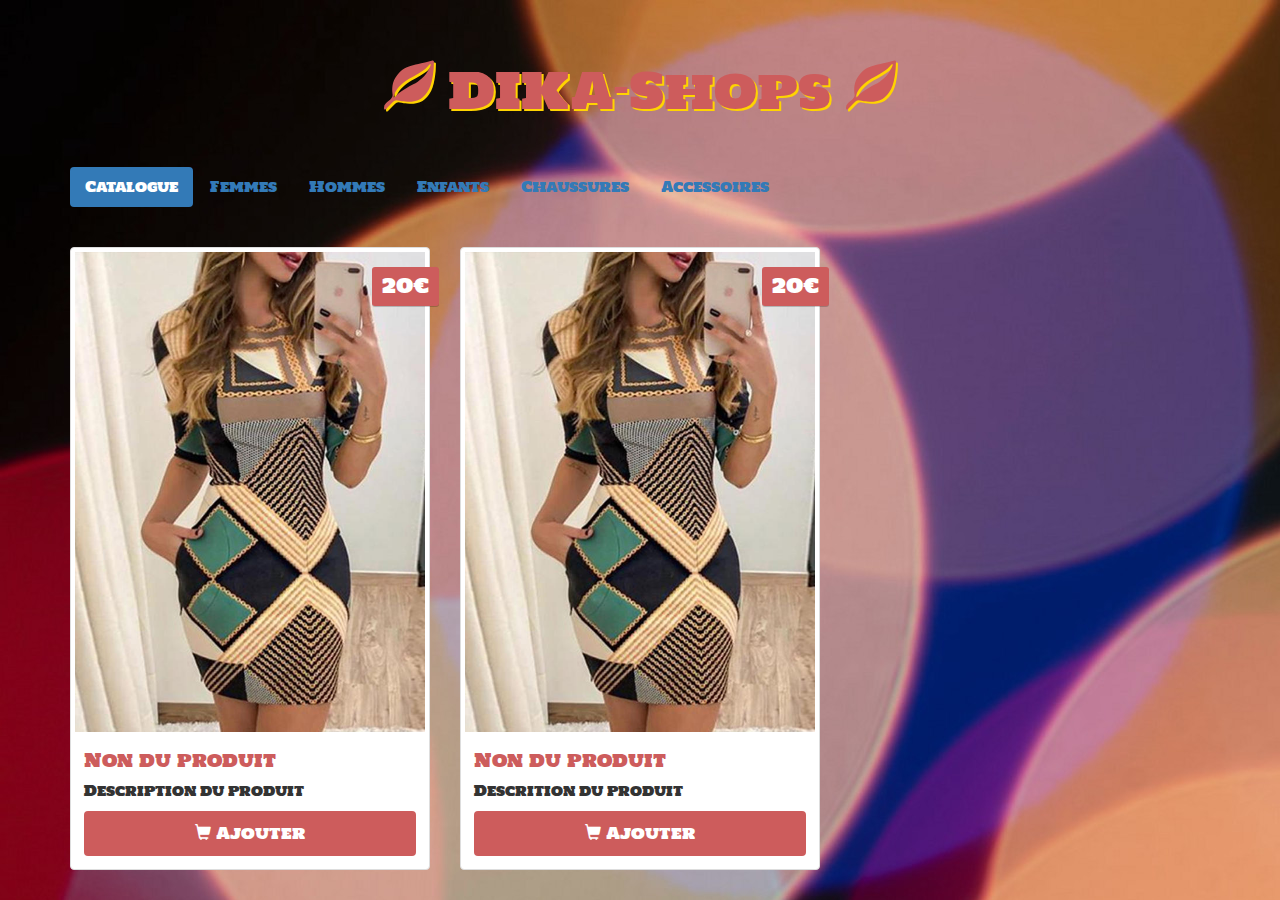
==== static.html @ 6c523722 "creation de la bd et teste de connection" ====
<!DOCTYPE html>
<html lang="en">
<head>
    <meta charset="UTF-8">
    <meta name="viewport" content="width=device-width, initial-scale=1.0">
    <script src="https://ajax.googleapis.com/ajax/libs/jquery/1.11.3/jquery.min.js"></script>
    <link rel="stylesheet" href="https://maxcdn.bootstrapcdn.com/bootstrap/3.3.6/css/bootstrap.min.css">
    <script src="https://maxcdn.bootstrapcdn.com/bootstrap/3.3.6/js/bootstrap.min.js"></script>
    <link href='http://fonts.googleapis.com/css?family=Holtwood+One+SC' rel='stylesheet' type='text/css'>
    <link rel="stylesheet" href="styles.css" />
    <title>DIOP-KABA</title>
</head>


<body>
<div class="container site">
    <h1 class="text-logo"><span class="glyphicon glyphicon-leaf"></span> DIKA-Shops <span class="glyphicon glyphicon-leaf"></span> </h1>

    <nav>
        <ul class="nav nav-pills">
            <li role="presentation" class="active"><a href="#1" data-toggle="tab">Catalogue</a></li>
            <li role="presentation"><a href="#2" data-toggle="tab">Femmes</a></li>
            <li role="presentation"><a href="#3" data-toggle="tab">Hommes</a></li>
            <li role="presentation"><a href="#4" data-toggle="tab">Enfants</a></li>
            <li role="presentation"><a href="#5" data-toggle="tab">Chaussures</a></li>
            <li role="presentation"><a href="#6" data-toggle="tab">Accessoires</a></li>
        
        </ul>
    </nav>

        <div class="tab-content">
                
              
            <div class="tab-pane active" id="1">
               
                
                <div class="row">
                   
                     <div class="col-sm-6 col-md-4">
                        
                        <div class="thumbnail">
                            <img src="images/a1.jpeg" alt="...">
                            <div class="price">20€</div>
                            <div class="caption"> 
                                <h4>Non du produit</h4>
                                <p>Description du produit</p>
                                <a href="#" class="btn btn-order" role="button"><span class="glyphicon glyphicon-shopping-cart"></span> Ajouter</a>
                            </div>
                        </div>
                    </div>
                   
                     <div class="col-sm-6 col-md-4">
                       
                        <div class="thumbnail">
                            <img src="images/a1.jpeg" alt="...">
                            <div class="price">20€</div>
                            <div class="caption"> 
                                <h4>Non du produit</h4>
                                <p>Descrition du produit</p>
                                <a href="#" class="btn btn-order" role="button"><span class="glyphicon glyphicon-shopping-cart"></span> Ajouter</a>
                            </div>
                        </div>
                    </div>
                    
                </div>
                        
            </div>
            
    
            
             <div class="tab-pane" id="2">                    
                <div class="row">
                    <div class="col-sm-6 col-md-4">
                        
                        <div class="thumbnail">
                            <img src="images/f1.jpg" alt="...">
                            <div class="price">20€</div>
                            <div class="caption"> 
                                <h4>Non du produit 2</h4>
                                <p>Descrition du produit 2</p>
                                <a href="#" class="btn btn-order" role="button"><span class="glyphicon glyphicon-shopping-cart"></span> Ajouter</a>
                            </div>
                        </div>
                    </div>
                     <div class="col-sm-6 col-md-4">
                        <div class="thumbnail">
                            <img src="images/f2.jpeg" alt="...">
                            <div class="price">20€</div>
                            <div class="caption"> 
                                <h4>Non du produit 2</h4>
                                <p>Descrition du produit 2</p>
                                <a href="#" class="btn btn-order" role="button"><span class="glyphicon glyphicon-shopping-cart"></span> Ajouter</a>
                            </div>
                        </div>
                    </div>   
                </div>                      
            </div>
            
            

            
            <div class="tab-pane" id="3">                    
                <div class="row">
                    <div class="col-sm-6 col-md-4">
                        
                        <div class="thumbnail">
                            <img src="images/h1.jpg" alt="...">
                            <div class="price">20€</div>
                            <div class="caption"> 
                                <h4>Non du produit 3</h4>
                                <p>Descrition du produit 3</p>
                                <a href="#" class="btn btn-order" role="button"><span class="glyphicon glyphicon-shopping-cart"></span> Ajouter</a>
                            </div>
                        </div>
                    </div>
                     <div class="col-sm-6 col-md-4">
                        <div class="thumbnail">
                            <img src="images/h2.jpg" alt="...">
                            <div class="price">20€</div>
                            <div class="caption"> 
                                <h4>Non du produit 3</h4>
                                <p>Descrition du produit 3</p>
                                <a href="#" class="btn btn-order" role="button"><span class="glyphicon glyphicon-shopping-cart"></span> Ajouter</a>
                            </div>
                        </div>
                    </div>   
                </div>                      
            </div>
            
            
            <div class="tab-pane" id="4">                    
                <div class="row">
                    <div class="col-sm-6 col-md-4">
                        
                        <div class="thumbnail">
                            <img src="images/b1.jpg" alt="...">
                            <div class="price">20€</div>
                            <div class="caption"> 
                                <h4>Non du produit 4</h4>
                                <p>Descrition du produit 4</p>
                                <a href="#" class="btn btn-order" role="button"><span class="glyphicon glyphicon-shopping-cart"></span> Ajouter</a>
                            </div>
                        </div>
                    </div>
                     <div class="col-sm-6 col-md-4">
                        <div class="thumbnail">
                            <img src="images/b2.jpg" alt="...">
                            <div class="price">20€</div>
                            <div class="caption"> 
                                <h4>Non du produit 4</h4>
                                <p>Descrition du produit 4</p>
                                <a href="#" class="btn btn-order" role="button"><span class="glyphicon glyphicon-shopping-cart"></span> Ajouter</a>
                            </div>
                        </div>
                    </div>   
                </div>                      
            </div>
            
            
            
            
            
            <div class="tab-pane" id="5">                    
                <div class="row">
                    <div class="col-sm-6 col-md-4">
                       
                        <div class="thumbnail">
                            <img src="images/c1.jpg" alt="...">
                            <div class="price">20€</div>
                            <div class="caption"> 
                                <h4>Non du produit 5</h4>
                                <p>Descrition du produit 5</p>
                                <a href="#" class="btn btn-order" role="button"><span class="glyphicon glyphicon-shopping-cart"></span> Ajouter</a>
                            </div>
                        </div>
                    </div>
                     <div class="col-sm-6 col-md-4">
                        <div class="thumbnail">
                            <img src="images/c2.jpg" alt="...">
                            <div class="price">20€</div>
                            <div class="caption"> 
                                <h4>Non du produit 5</h4>
                                <p>Descrition du produit 5</p>
                                <a href="#" class="btn btn-order" role="button"><span class="glyphicon glyphicon-shopping-cart"></span> Ajouter</a>
                            </div>
                        </div>
                    </div>   
                </div>                      
            </div>
            
            
        
            
            <div class="tab-pane" id="6">                    
                <div class="row">
                    <div class="col-sm-6 col-md-4">
                        
                        <div class="thumbnail">
                            <img src="images/ac1.jpg" alt="...">
                            <div class="price">20€</div>
                            <div class="caption"> 
                                <h4>Non du produit 5</h4>
                                <p>Descrition du produit 6</p>
                                <a href="#" class="btn btn-order" role="button"><span class="glyphicon glyphicon-shopping-cart"></span> Ajouter</a>
                            </div>
                        </div>
                    </div>
                     <div class="col-sm-6 col-md-4">
                        <div class="thumbnail">
                            <img src="images/ac3.png" alt="...">
                            <div class="price">20€</div>
                            <div class="caption"> 
                                <h4>Non du produit 6</h4>
                                <p>Descrition du produit 6</p>
                                <a href="#" class="btn btn-order" role="button"><span class="glyphicon glyphicon-shopping-cart"></span> Ajouter</a>
                            </div>
                        </div>
                    </div>   
                </div>                      
            </div>
            
        </div>
        
</div>

    <!---
    <header class="en-tete">
        <h1>
            DIKASHOP!
        </h1>
    </header>
</div>
    <div class="type">
    <ul class="nav">
        <li class="nav"> <a href="lien base de donné" class="nav">Top</li>
        <li class="nav"><a href="lien base de donné" class="nav">Robe</a></li>
        <li class="nav"><a href="lien base de donné" class="nav">Jupe</a></li>
        <li class="nav"><a href="lien base de donné" class="nav">Patalon</a></li>
    </ul> 
    </div>
    <input type="search" id="site-search" name="q"aria-label="Search through site content">
    <button>Search</button>
    <button onclick="window.location.href = 'https://fr.w3docs.com/';">Habit</button>
    <button onclick="window.location.href = 'https://fr.w3docs.com/';">Accessoir</button>
    <a href="formulaire.html"><img src="image/account.png" alt="logo"/></a>
</div>

-->
</body>
</html>
---- styles.css ----
body {
   background: url(../images/bg1.jpg); 
  
}

.site {
    font-family: 'Holtwood One SC', sans-serif;
}

.text-logo {
    font-family: 'Holtwood One SC', sans-serif;
    color: #CD5C5C;
    text-shadow: 2px 2px #ffd301;
    font-size: 50px;
    padding: 40px 0px;
    text-align: center;
}

.nav {
    margin-bottom: 40px;
}

.price {
    background: #CD5C5C;
    box-shadow: 0 1px rgba(0, 0, 0,0.2);
    -moz-box-shadow: 0 1px rgba(0, 0, 0,0.2);
    -webkit-box-shadow: 0 1px  rgba(0, 0, 0,0.2);
    color: #fff;
    position: absolute;
    right: 6px;
    top: 20px;
    padding: 5px 10px;
    font-size: 20px;
    border-radius: 3px;
}

.caption > h4 {
    color: #CD5C5C;
    font-size: 18px;
}

.btn-order {
    width: 100%;
    padding: 10px;
    font-size: 16px;
    color: #fff;
    background-color: #CD5C5C;
    text-decoration: none;
}

.btn-order:hover, .btn-order:focus {
    color: #fff;
    background-color: #c13c0d;
}
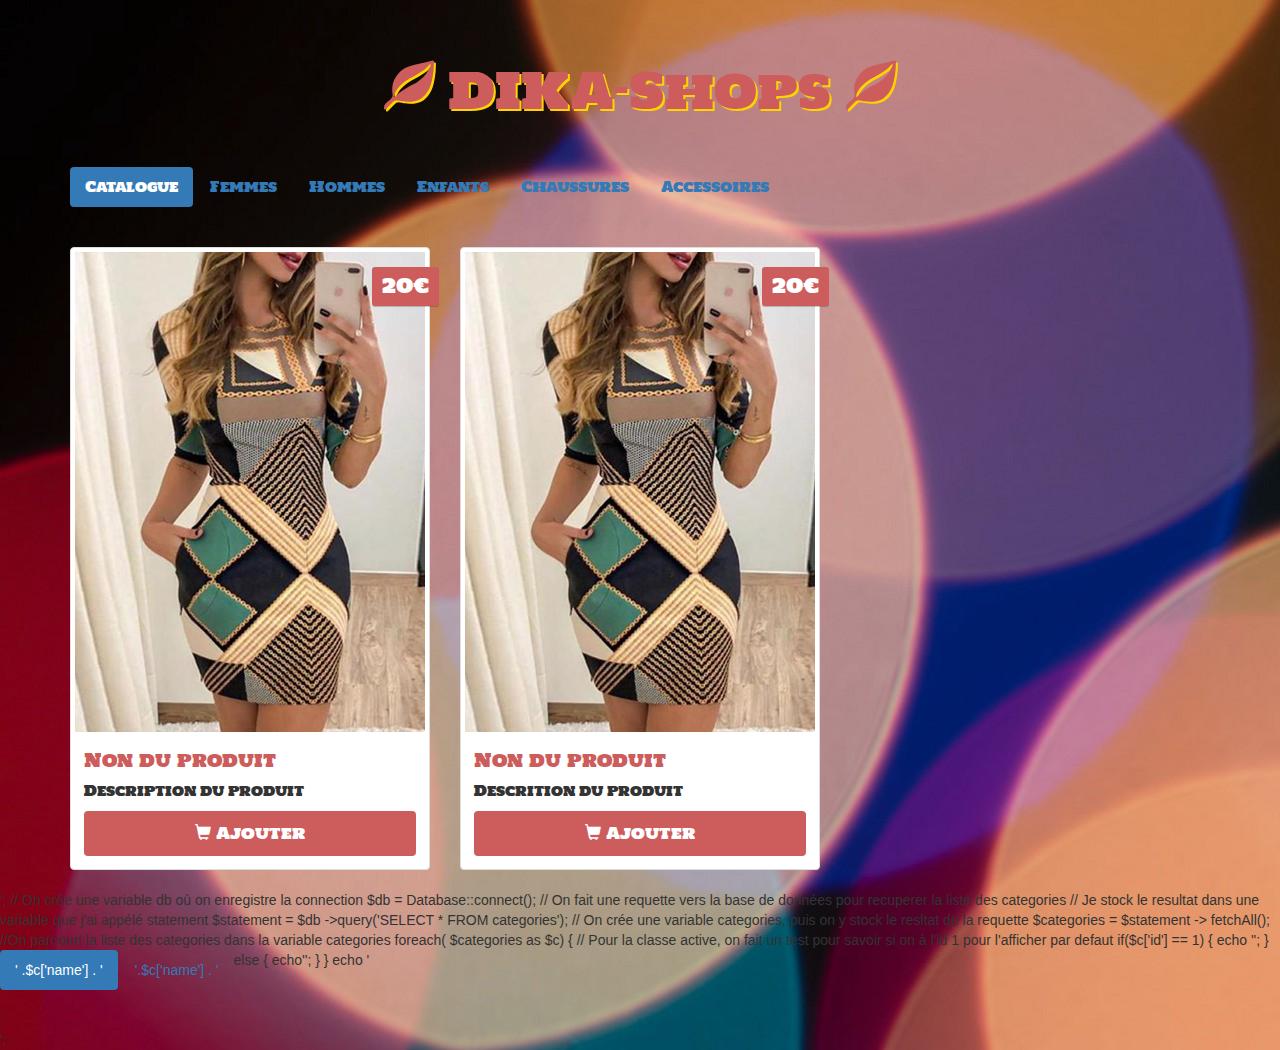
==== commit cdd656bf: "page pour connexion" ====
--- a/static.html
+++ b/static.html
@@ -246,5 +246,39 @@
 </div>
 
 -->
+
+
+
+
+<?php
+
+require 'admin/database.php';
+
+echo '<nav>
+         <ul class="nav nav-pills">';
+// On crée une variable db où on enregistre la connection
+$db = Database::connect();
+
+// On fait une requette vers la base de données pour recuperer la liste des categories
+// Je stock le resultat dans une variable que j'ai appélé statement 
+
+$statement = $db ->query('SELECT * FROM categories');
+// On crée une variable categories, puis on y stock le resltat de la requette
+$categories = $statement -> fetchAll();
+//On parcourt la liste des categories dans la variable categories
+
+foreach( $categories as $c) {
+    // Pour la classe active, on fait un test pour savoir si on à l'id 1 pour l'afficher par defaut
+    if($c['id']  == 1) {
+        echo '<li role="presentation" class="active"><a href="#"'. $c['id'] .'"data-toggle="tab">' .$c['name'] . '</a></li>';
+    }
+    else {
+        echo'<li role="presentation"><a href="#"'. $c['id'] .'"data-toggle="tab">'.$c['name'] . '</a></li>';
+    }
+}
+echo ' </ul>
+</nav>';
+
+
 </body>
 </html>